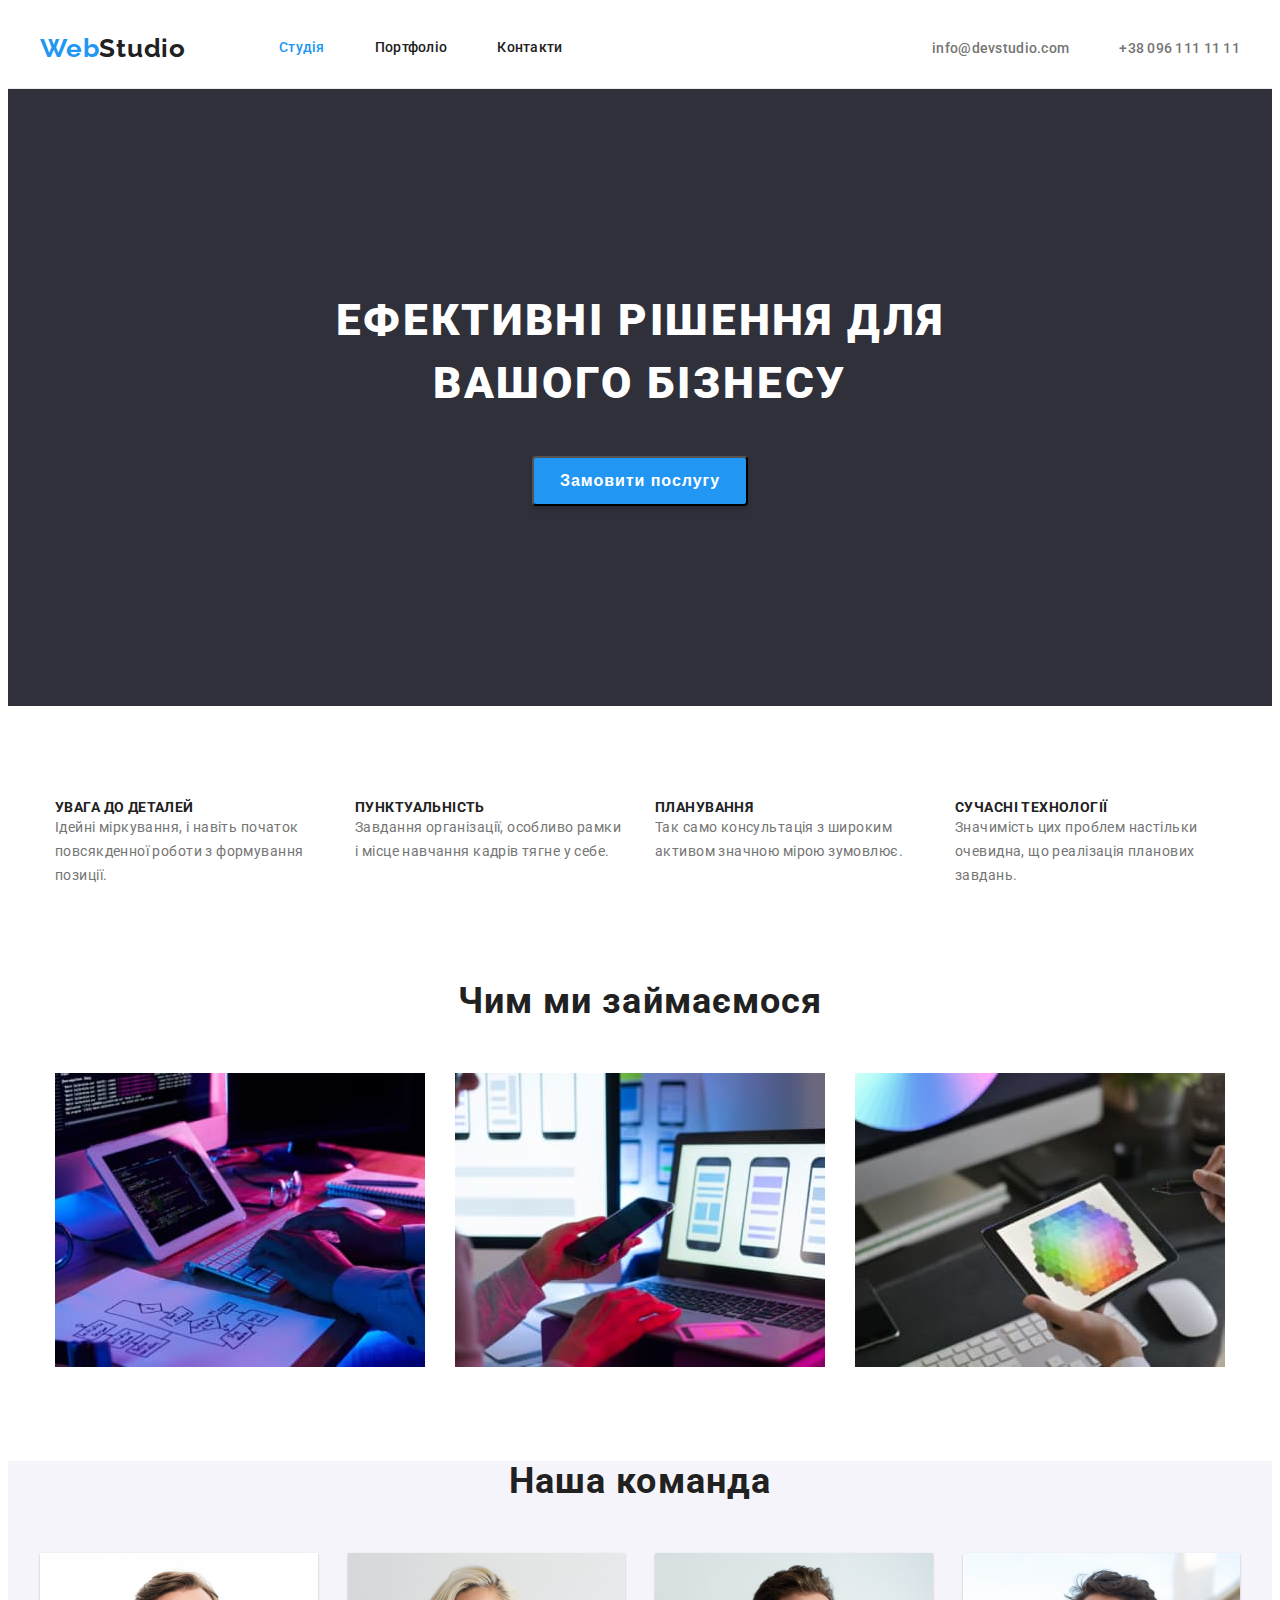
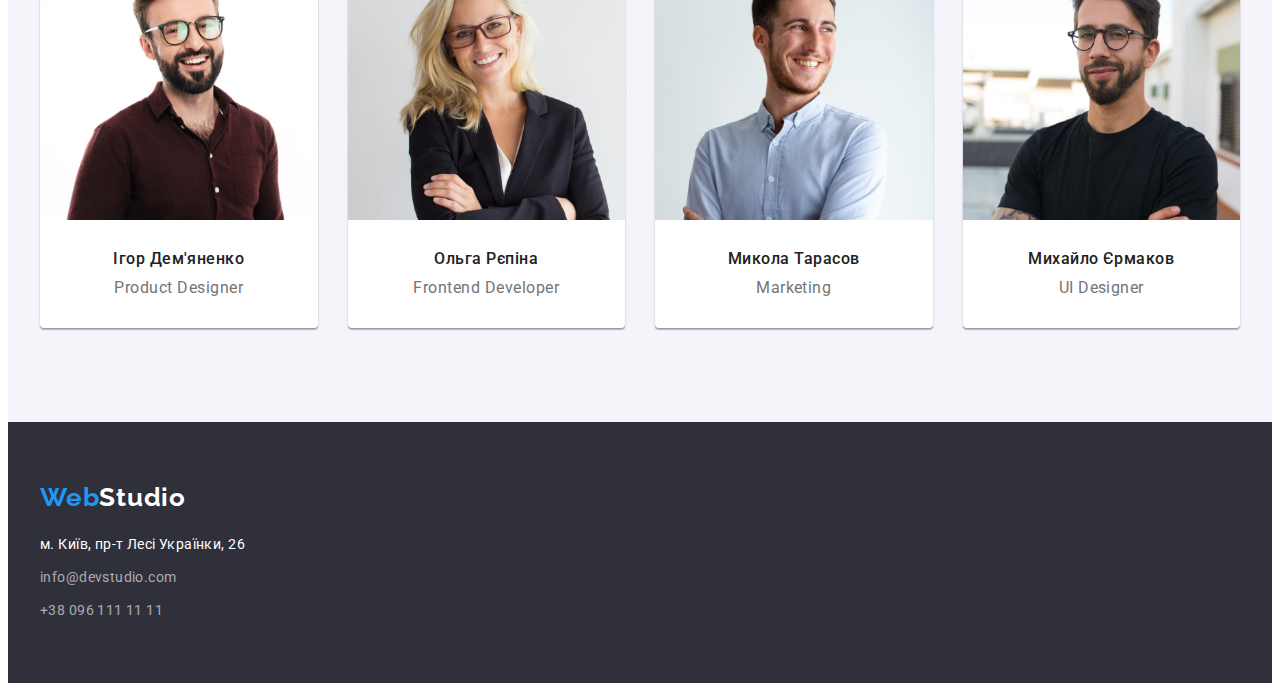
==== index.html @ 55c1f3db "копіює репозиторій 3 роботи" ====
<!DOCTYPE html>
<html lang="uk">
<head>
    <meta charset="UTF-8">
    <meta http-equiv="X-UA-Compatible" content="IE=edge">
    <meta name="viewport" content="width=device-width, initial-scale=1.0">
    <title>WebStudio</title>
    <link rel="preconnect" href="https://fonts.googleapis.com">
    <link rel="preconnect" href="https://fonts.gstatic.com" crossorigin>
    <link href="https://fonts.googleapis.com/css2?family=Raleway:wght@700&family=Roboto:wght@400;500;700;900&display=swap"
        rel="stylesheet">
    <link rel="stylesheet" href="node_modules/modern-normalize/modern-normalize.css">
    <link href="./css/styles.css" rel="stylesheet">
</head>
<body>
    <!--Шапка Сайта-->
    <header class="page-header">
        <nav class="container main-nav">
            <a class="logo link" lang="en" href="./index.html"><span class="logotype">Web</span>Studio</a>
            <ul class="nav-menu">
                <li class="item"><a class="link nav-link active" href="#">Студія</a></li>
                <li class="item"><a class="link nav-link" href="./portfolio.html">Портфоліо</a></li>
                <li class="item"><a class="link nav-link" href="#">Контакти</a></li>
            </ul>
            <ul class="auth-nav">
                <li class="item"><a class="contact-link link" href="mailto:info@devstudio.com">info@devstudio.com</a></li>
                <li class="item"><a class="contact-link link" href="tel:+380961111111">+38 096 111 11 11</a></li>
            </ul>
        </nav>
    </header>
    <main>
        <!--Герой-->
        <section class="hero">
            <h1 class="hero-title">Ефективні рішення для <br>вашого бізнесу</h1>
            <button type="button" class="button hero-btn">Замовити послугу</button>
        </section>
        <!--Опис-->
        <section class="peculiarity">
            <div class="container">
                <h2 class="visually-hidden">Особливості</h2>
                <ul class="list-menu">
                    <li class="list-item">
                        <h3 class="title">УВАГА ДО ДЕТАЛЕЙ</h3>
                        <p class="text">Ідейні міркування, і навіть початок повсякденної роботи з формування позиції.</p>
                    </li>
                    <li class="list-item">
                        <h3 class="title">ПУНКТУАЛЬНІСТЬ</h3>
                        <p class="text">Завдання організації, особливо рамки і місце навчання кадрів тягне у себе.</p>
                    </li>
                    <li class="list-item">
                        <h3 class="title">ПЛАНУВАННЯ</h3>
                        <p class="text">Так само консультація з широким активом значною мірою зумовлює.</p>
                    </li>
                    <li class="list-item">
                        <h3 class="title">СУЧАСНІ ТЕХНОЛОГІЇ</h3>
                        <p class="text">Значимість цих проблем настільки очевидна, що реалізація планових завдань.</p>
                    </li>
                </ul>
            </div>
        </section>
       <!--Чим ми займаємося-->
        <section class="work">
            <div class="container">
                <h2 class="title">Чим ми займаємося</h2>
                <ul class="list-menu">
                    <li class="list-item"><img src="./images/lapt.jpg" width="370" alt="людина працює за комп'ютером"></li>
                    <li class="list-item"><img src="./images/business.jpg" width="370" alt="людина працює з комп'ютером та телефоном"></li>
                    <li class="list-item"><img src="./images/laptop.jpg" width="370" alt="вибір на екрані кольорової палітри"></li>
                </ul>
            </div>
        </section>
        <!--Наша команда-->
        <section class="team">
            <div class="container">
                <h2 class="title">Наша команда</h2>
                <ul class="list-menu">
                    <li class="card">
                        <img src="./images/productdesigner.jpg" width="270" alt="чоловік в окулярах та з бородою">
                        <h3 class="sub-title">Ігор Дем'яненко</h3>
                        <p class="text" lang="en">Product Designer</p>
                    </li>
                    <li class="card">
                        <img src="./images/frontenddeveloper.jpg" width="270" alt="світловолоса жінка">
                        <h3 class="sub-title">Ольга Рєпіна</h3>
                        <p class="text" lang="en">Frontend Developer</p>
                    </li>
                    <li class="card">
                        <img src="./images/marketing.jpg" width="270" alt="чоловік">
                        <h3 class="sub-title">Микола Тарасов</h3>
                        <p class="text" lang="en">Marketing</p>
                    </li>
                    <li class="card">
                        <img src="./images/uidesigner.jpg" width="270" alt="чоловік в окулярах та з бородою">
                        <h3 class="sub-title">Михайло Єрмаков</h3>
                        <p class="text" lang="en">UI Designer</p>
                    </li>
                </ul>
            </div>
        </section>
    </main>
    <footer class="footer">
        <div class="container">
            <a class="logo link" href="./index.html"><span class="logotype ">Web</span><span class="studio">Studio</span></a>
            <address>
                <ul class="menu">
                    <li class="items"><a class="location link" href="https://goo.gl/maps/eqC2prDyuouPc9qL6">м. Київ, пр-т Лесі Українки, 26</a>
                    </li>
                    <li class="items"><a class="address link mail" href="mailto:info@devstudio.com">info@devstudio.com</a></li>
                    <li class="items"><a class="address link tel" href="tel:+380961111111">+38 096 111 11 11</a></li>
                </ul>
            </address>
        </div>
    </footer>
</body>
</html>
---- css/styles.css ----
:root {
    --header-color: #FFFFFF;
    --hero-color: #2F303A;
    --our-team-color: #f5f4fa;
}

body {
    background-color: var(--type-of-activity-color);
    font-size: 14px;
    font-family: Roboto, sans-serif;
    color: #212121;
}
h1, h2, h3, h4, h5, h6, p, ul {
    margin: 0;
    padding: 0;
}
img {
    display: block;
    width: 100%;
    height: auto;
}
a {
    text-decoration: none;
}
.link {
    color: #212121;
}
li {
    padding: 0;
    margin: 0;
    list-style: none;
}
.button {
    font-weight: 700;
    line-height: 1.87;
    letter-spacing: 0.06em;
    color: #FFFFFF;
    background-color:#2196F3;
    font-size: 16px;
    cursor: pointer;
}
address {
    font-style: normal;
}
.visually-hidden {
    position: absolute;
    white-space: nowrap;
    width: 1px;
    height: 1px;
    overflow: hidden;
    border: 0;
    padding: 0;
    clip: rect(0 0 0 0);
    clip-path: inset(50%);
    margin: -1px;
}

/*Оформлення шапки*/
.page-header {
    display: flex;
    justify-content: center;
    background-color: var(--header-color);
    margin-bottom: 0;
    border-bottom: 1px solid #ECECEC;
}
.main-nav {
    display: flex;
    align-items: center;
    padding-left: 15px;
    padding-right: 15px;
    margin-left: auto;
    margin-right: auto;
    width: 1200px;
    }
.logo {
    font-weight: 700;
    font-size: 26px;
    line-height: 1.19;
    letter-spacing: 0.03em;   
    font-family: 'Raleway', sans-serif;
}
.logotype {
    color: #2196F3;
}
.nav-menu {
    display:flex;
    margin-left: 93px;
}
.nav-menu .item:not(:last-child) {
    margin-right: 50px;
}
.nav-menu .nav-link {
    display: block;
    padding: 32px 0;
}
.nav-link {
    font-weight: 500;
    letter-spacing: 0.02em;
    line-height: 1.14;
}
.active {
color: #2196F3;
}
 .contact-link:hover {
    color: #2196F3;
}

/*auth-nav*/
.auth-nav {
    display: flex;
    margin-left: auto;
}
.auth-nav .item:not(:last-child) {
    margin-right: 50px;
}
.contact-link {
        font-weight: 500;
        line-height: 1.4px;
        letter-spacing: 0.02em;
        color: #757575;
    
}


/*Герой*/
.hero {
    background-color: var(--hero-color);
    /*width: 1600px;*/
    padding: 200px 0;
    text-align: center;
}
.hero-title {
    font-weight: 900;
    font-size: 44px;
    line-height: 1.44;
    text-align: center;
    letter-spacing: 0.06em;
    text-transform: uppercase;
    color: #FFFFFF;
}
.hero-btn {
    display: inline-block;
    margin-top: 40px;
    width: 216px;
    height: 50px;
    box-shadow: 0px 4px 4px rgba(0, 0, 0, 0.15);
    border-radius: 4px;
}
.peculiarity {
    padding: 94px 0;
}
.work, .team {
    padding-bottom: 94px;
}
/*Особливості*/
.peculiarity, .work {
    background-color:var(--header-color);
}

.peculiarity .container {
    margin-left: auto;
    margin-right: auto;
    width: 1200px; 
    padding: 0 15px; 
    display: flex;
    justify-content: center;
}
.peculiarity .list-menu {
    display: flex;
}
.peculiarity .list-item{
    width:270px;
}
.peculiarity .list-item:not(:last-child) {
    margin-right: 30px;
}
.peculiarity .title {
    font-size: 14px;
    line-height: 1.14;
    letter-spacing: 0.03em;
    text-transform: uppercase;
}
.peculiarity .text {
    line-height: 1.71;
    letter-spacing: 0.03em;
    color: #757575;
}

/*Чим ми займаємось?*/
.work .container {
    width: 1200px;
    margin-left: auto;
    margin-right: auto;
    padding-left: 15px;
    padding-right: 15px;
}
.work .list-menu {
    display: flex;
    justify-content:center;
}
.work .title {
    font-size: 36px;
    line-height: 1.16;
    text-align: center;
    letter-spacing: 0.03em;
    margin-bottom: 50px;
}
.work .list-item:not(:last-child){
    margin-right: 30px;
}

/*Наша команда*/
.team {
    background-color: var(--our-team-color);
}
.team .container {
    width: 1200px;
    margin-left:auto;
    margin-right: auto;
    padding: 0 15px;
}
.team .list-menu {
    display: flex;
    justify-content: center;
}
.team .title {
    margin-bottom: 50px;
    font-size: 36px;
    line-height: 1.16;
    text-align: center;
    letter-spacing: 0.03em;
}
.team .card {
    background: #FFFFFF;
    box-shadow: 0px 1px 3px rgba(0, 0, 0, 0.12), 0px 1px 1px rgba(0, 0, 0, 0.14), 0px 2px 1px rgba(0, 0, 0, 0.2);
    border-radius: 0px 0px 4px 4px;
}
.team .card:not(:last-child) {
    margin-right: 30px;
}
.team .sub-title {
    margin-top: 30px;
    margin-bottom: 10px;
    font-weight: 500;
    font-size: 16px;
    line-height: 1.18;
    text-align: center;
    letter-spacing: 0.03em;
}
.team .text {
    margin-bottom: 30px;
    font-size: 16px;
    line-height: 1.18;
    text-align: center;
    letter-spacing: 0.03em;
    color: #757575;
}

/*Підвал сайту*/
.footer {
    background-color: var(--hero-color);
    padding: 60px 0;
}
.footer .container {
    width: 1200px;
    padding-left: 15px;
    padding-right: 15px;
    margin-left: auto;
    margin-right: auto;
}
.footer .menu {
    margin-top: 20px;
}
.footer .items:not(:last-child) {
    margin-bottom: 9px;
}
.studio {
    color:#FFFFFF;
}
.location {
    line-height: 1.71;
    letter-spacing: 0.03em;
    color: #FFFFFF;
}
.address {
    font-size: 14px;
    line-height: 1.71;
    letter-spacing: 0.03em;
    color: rgba(255, 255, 255, 0.6);
}

/*Сторінка портфоліо*/
.btn {
    font-weight: 500;
    font-size: 16px;
    line-height: 1.85;
    text-align: center;
    letter-spacing: 0.03em;
    background-color: #F5F4FA;
    border: 0;
    cursor: pointer;
    border-radius: 4px;
}

.btn:hover {
    color: #FFFFFF;
    background-color: #2196F3;
    box-shadow: 0px 3px 1px rgba(0, 0, 0, 0.1), 0px 1px 2px rgba(0, 0, 0, 0.08), 0px 2px 2px rgba(0, 0, 0, 0.12);
}

.page {
    background-color: #FFFFFF;
    padding-top: 94px;
    padding-bottom: 94px;
}
.page .container {
    width: 1200px;
    padding-left: 15px;
    padding-right: 15px;
    margin-left: auto;
    margin-right: auto;
}
.page .list-filter {
    display: flex;
    justify-content: center;
    margin-bottom: 50px;
}
.page .list-item:not(:last-child) {
    margin-right: 8px;
}
.page .list-menu {
    flex-basis: calc((100%-60px)/3);
    display: flex;
    flex-wrap: wrap;
    justify-content: center;
    gap: 30px;
}
.page .title {
    padding-left: 24px;
    padding-right: 24px;
    padding-top: 20px;
    padding-bottom: 4px;
    font-size: 18px;
    line-height: 2;
    letter-spacing: 0.06em;
    border-left: 1px solid #EEEEEE;
    border-right: 1px solid #EEEEEE;
}
.page .text {
    padding-left: 24px;
    padding-right: 24px;
    padding-bottom: 20px;
    font-size: 16px;
    line-height: 1.87;
    letter-spacing: 0.03em;
    color: #757575;
    border-left: 1px solid #EEEEEE;
    border-bottom: 1px solid #EEEEEE;
    border-right: 1px solid #EEEEEE;
}

.page .btn {
    padding: 6px 22px;
}
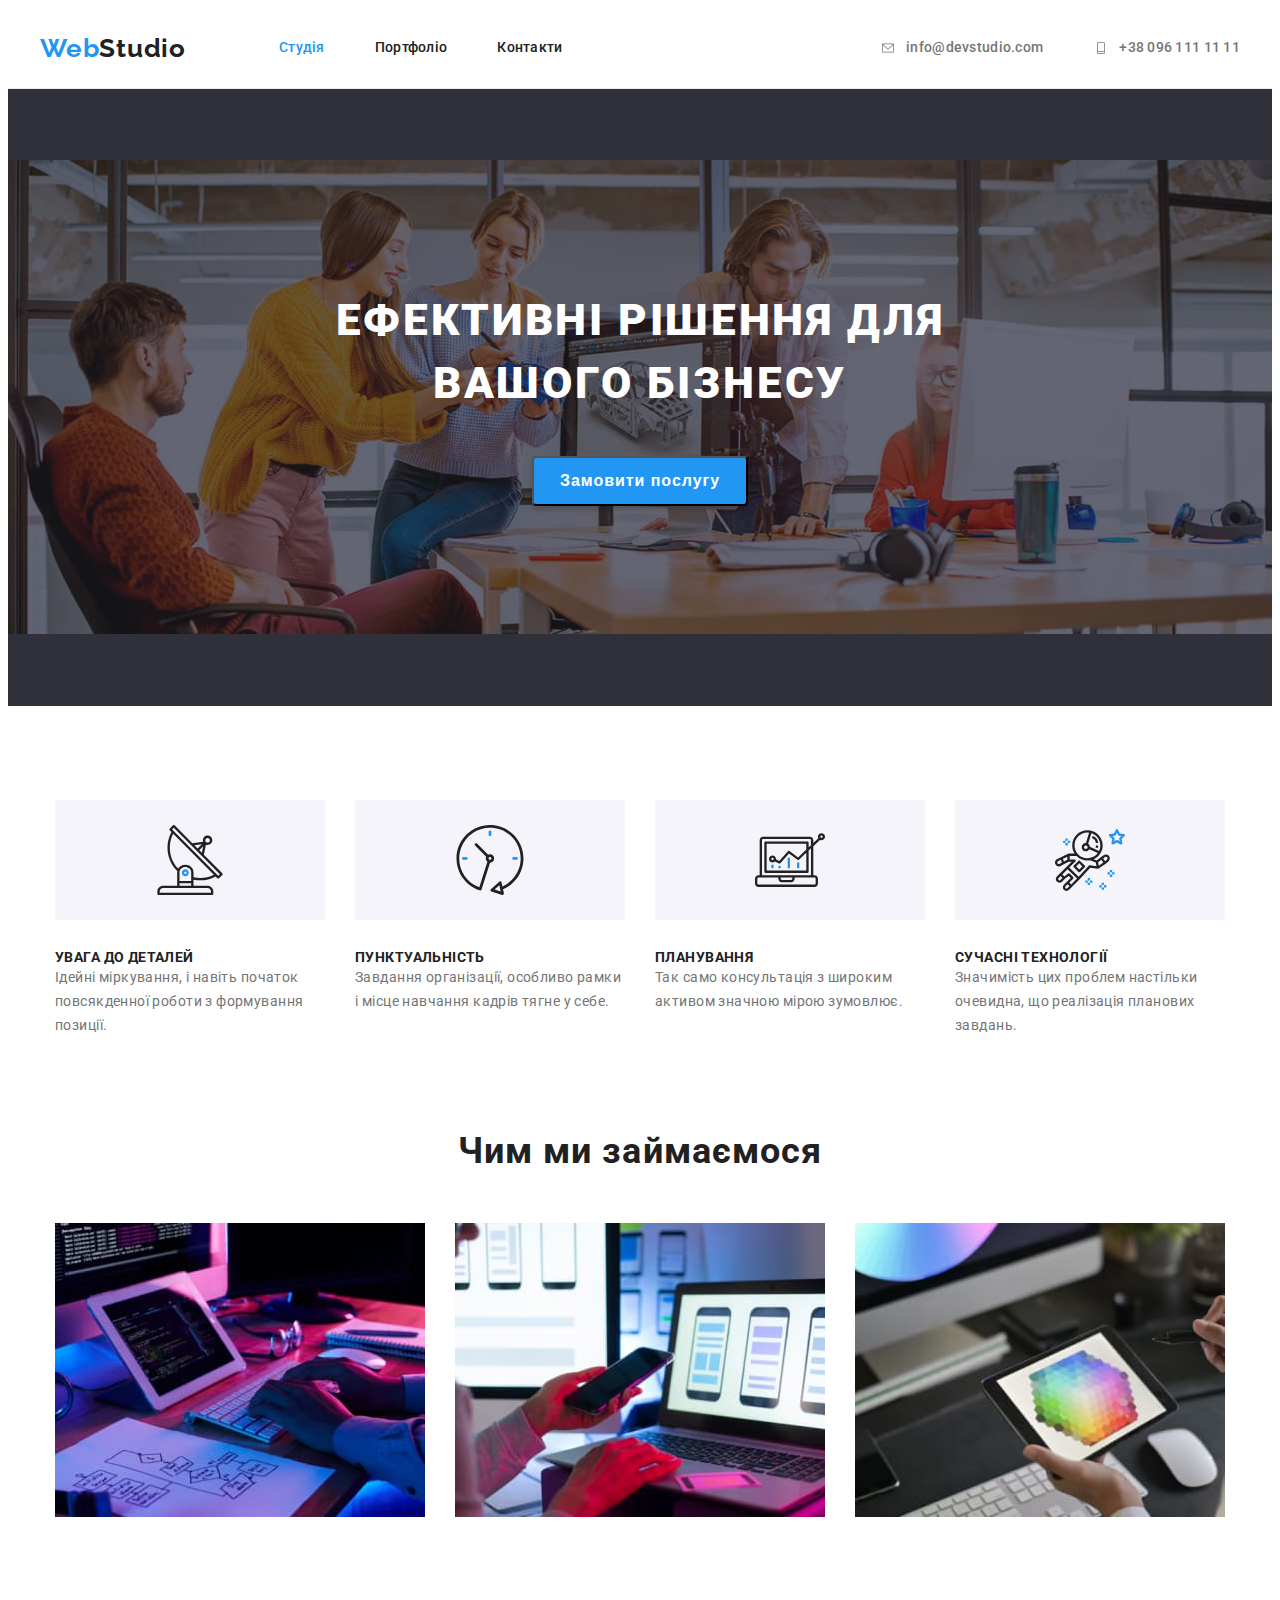
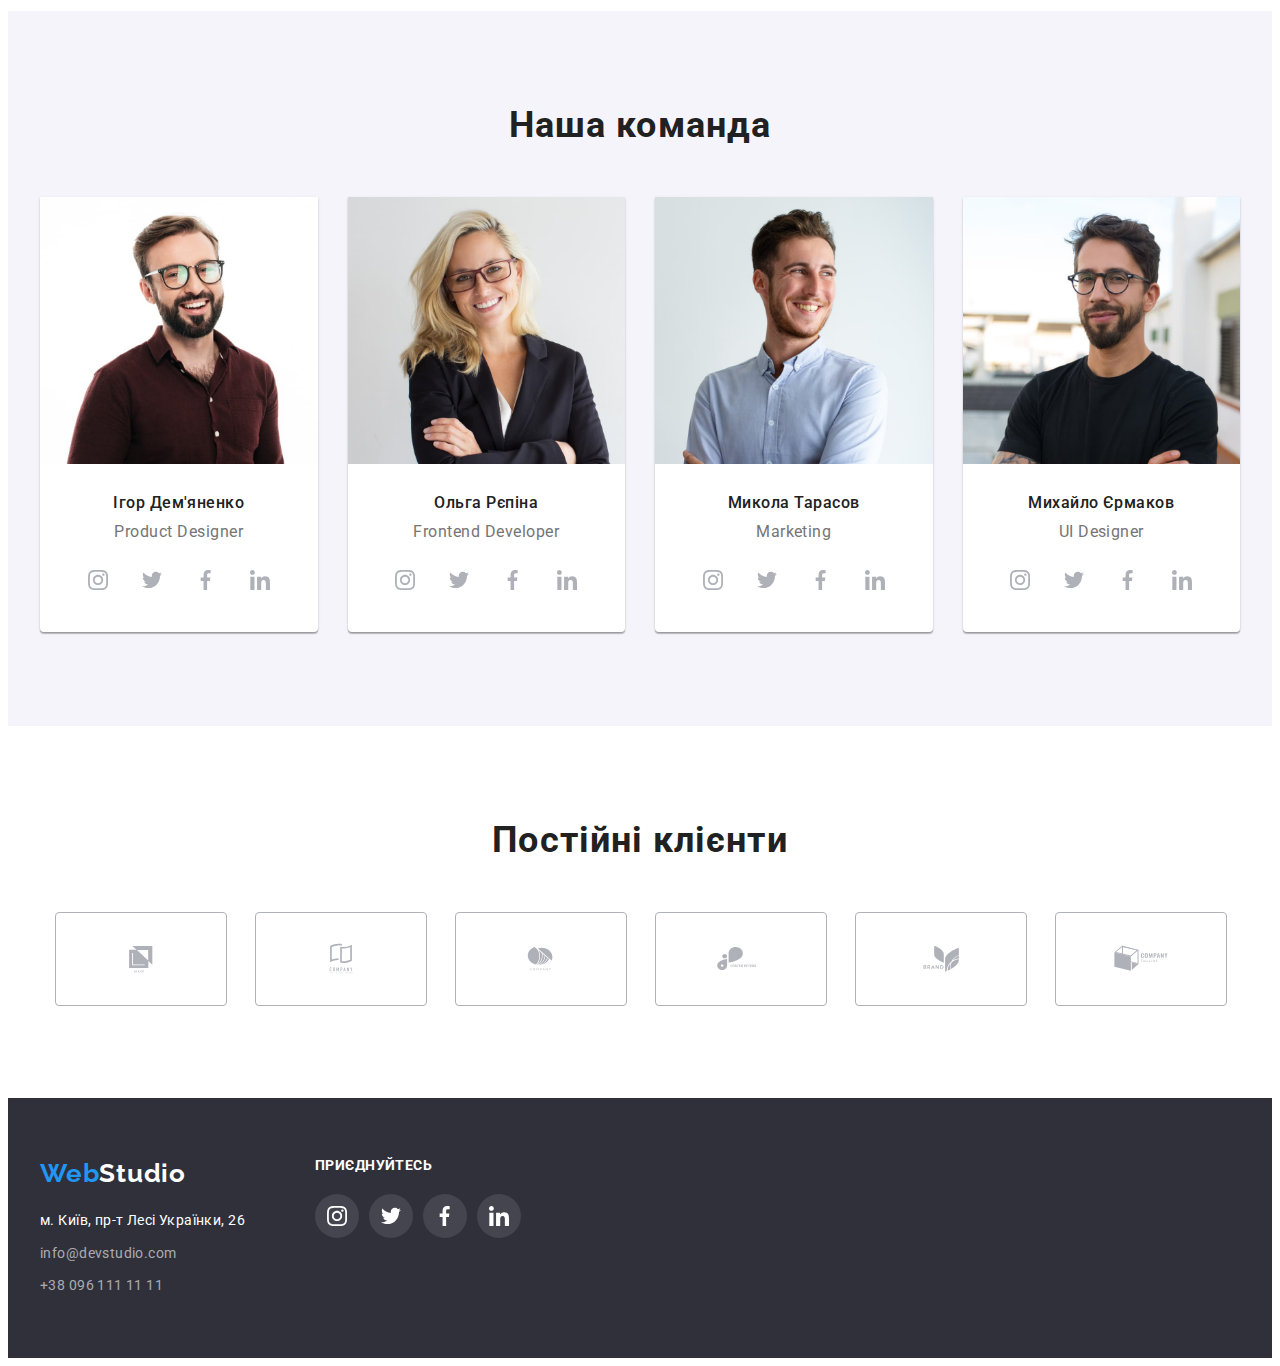
==== commit ab718ba8: "стилізує всі іконки проекту" ====
--- a/index.html
+++ b/index.html
@@ -1,115 +1,411 @@
 <!DOCTYPE html>
 <html lang="uk">
-<head>
-    <meta charset="UTF-8">
-    <meta http-equiv="X-UA-Compatible" content="IE=edge">
-    <meta name="viewport" content="width=device-width, initial-scale=1.0">
+  <head>
+    <meta charset="UTF-8" />
+    <meta http-equiv="X-UA-Compatible" content="IE=edge" />
+    <meta name="viewport" content="width=device-width, initial-scale=1.0" />
     <title>WebStudio</title>
-    <link rel="preconnect" href="https://fonts.googleapis.com">
-    <link rel="preconnect" href="https://fonts.gstatic.com" crossorigin>
-    <link href="https://fonts.googleapis.com/css2?family=Raleway:wght@700&family=Roboto:wght@400;500;700;900&display=swap"
-        rel="stylesheet">
-    <link rel="stylesheet" href="node_modules/modern-normalize/modern-normalize.css">
-    <link href="./css/styles.css" rel="stylesheet">
-</head>
-<body>
+    <link rel="preconnect" href="https://fonts.googleapis.com" />
+    <link rel="preconnect" href="https://fonts.gstatic.com" crossorigin />
+    <link
+      href="https://fonts.googleapis.com/css2?family=Raleway:wght@700&family=Roboto:wght@400;500;700;900&display=swap"
+      rel="stylesheet"
+    />
+    <link
+      rel="stylesheet"
+      href="node_modules/modern-normalize/modern-normalize.css"
+    />
+    <link href="./css/styles.css" rel="stylesheet" />
+  </head>
+  <body>
     <!--Шапка Сайта-->
     <header class="page-header">
-        <nav class="container main-nav">
-            <a class="logo link" lang="en" href="./index.html"><span class="logotype">Web</span>Studio</a>
-            <ul class="nav-menu">
-                <li class="item"><a class="link nav-link active" href="#">Студія</a></li>
-                <li class="item"><a class="link nav-link" href="./portfolio.html">Портфоліо</a></li>
-                <li class="item"><a class="link nav-link" href="#">Контакти</a></li>
-            </ul>
-            <ul class="auth-nav">
-                <li class="item"><a class="contact-link link" href="mailto:info@devstudio.com">info@devstudio.com</a></li>
-                <li class="item"><a class="contact-link link" href="tel:+380961111111">+38 096 111 11 11</a></li>
-            </ul>
-        </nav>
+      <nav class="container main-nav">
+        <a class="logo link" lang="en" href="./index.html"
+          ><span class="logotype">Web</span>Studio</a
+        >
+        <ul class="nav-menu">
+          <li class="item">
+            <a class="link nav-link active" href="#">Студія</a>
+          </li>
+          <li class="item">
+            <a class="link nav-link" href="./portfolio.html">Портфоліо</a>
+          </li>
+          <li class="item"><a class="link nav-link" href="#">Контакти</a></li>
+        </ul>
+        <ul class="auth-nav">
+          <li class="item">
+            <a class="contact-link link" href="mailto:info@devstudio.com">
+              <svg class="nav-icon icon" width="16" height="12">
+                <use href="./images/sprite.svg#icon-mail"></use>
+              </svg>
+              <span>info@devstudio.com</span>
+            </a>
+          </li>
+          <li class="item">
+            <a class="contact-link link" href="tel:+380961111111">
+              <svg class="nav-icon icon" width="16" height="12">
+                <use href="./images/sprite.svg#icon-phone"></use>
+              </svg>
+              <span>+38 096 111 11 11</span>
+            </a>
+          </li>
+        </ul>
+      </nav>
     </header>
     <main>
-        <!--Герой-->
-        <section class="hero">
-            <h1 class="hero-title">Ефективні рішення для <br>вашого бізнесу</h1>
-            <button type="button" class="button hero-btn">Замовити послугу</button>
-        </section>
-        <!--Опис-->
-        <section class="peculiarity">
-            <div class="container">
-                <h2 class="visually-hidden">Особливості</h2>
-                <ul class="list-menu">
-                    <li class="list-item">
-                        <h3 class="title">УВАГА ДО ДЕТАЛЕЙ</h3>
-                        <p class="text">Ідейні міркування, і навіть початок повсякденної роботи з формування позиції.</p>
-                    </li>
-                    <li class="list-item">
-                        <h3 class="title">ПУНКТУАЛЬНІСТЬ</h3>
-                        <p class="text">Завдання організації, особливо рамки і місце навчання кадрів тягне у себе.</p>
-                    </li>
-                    <li class="list-item">
-                        <h3 class="title">ПЛАНУВАННЯ</h3>
-                        <p class="text">Так само консультація з широким активом значною мірою зумовлює.</p>
-                    </li>
-                    <li class="list-item">
-                        <h3 class="title">СУЧАСНІ ТЕХНОЛОГІЇ</h3>
-                        <p class="text">Значимість цих проблем настільки очевидна, що реалізація планових завдань.</p>
-                    </li>
-                </ul>
-            </div>
-        </section>
-       <!--Чим ми займаємося-->
-        <section class="work">
-            <div class="container">
-                <h2 class="title">Чим ми займаємося</h2>
-                <ul class="list-menu">
-                    <li class="list-item"><img src="./images/lapt.jpg" width="370" alt="людина працює за комп'ютером"></li>
-                    <li class="list-item"><img src="./images/business.jpg" width="370" alt="людина працює з комп'ютером та телефоном"></li>
-                    <li class="list-item"><img src="./images/laptop.jpg" width="370" alt="вибір на екрані кольорової палітри"></li>
-                </ul>
-            </div>
-        </section>
-        <!--Наша команда-->
-        <section class="team">
-            <div class="container">
-                <h2 class="title">Наша команда</h2>
-                <ul class="list-menu">
-                    <li class="card">
-                        <img src="./images/productdesigner.jpg" width="270" alt="чоловік в окулярах та з бородою">
-                        <h3 class="sub-title">Ігор Дем'яненко</h3>
-                        <p class="text" lang="en">Product Designer</p>
-                    </li>
-                    <li class="card">
-                        <img src="./images/frontenddeveloper.jpg" width="270" alt="світловолоса жінка">
-                        <h3 class="sub-title">Ольга Рєпіна</h3>
-                        <p class="text" lang="en">Frontend Developer</p>
-                    </li>
-                    <li class="card">
-                        <img src="./images/marketing.jpg" width="270" alt="чоловік">
-                        <h3 class="sub-title">Микола Тарасов</h3>
-                        <p class="text" lang="en">Marketing</p>
-                    </li>
-                    <li class="card">
-                        <img src="./images/uidesigner.jpg" width="270" alt="чоловік в окулярах та з бородою">
-                        <h3 class="sub-title">Михайло Єрмаков</h3>
-                        <p class="text" lang="en">UI Designer</p>
-                    </li>
-                </ul>
-            </div>
-        </section>
+      <!--Герой-->
+      <section class="hero">
+        <h1 class="hero-title">Ефективні рішення для <br />вашого бізнесу</h1>
+        <button type="button" class="button hero-btn">Замовити послугу</button>
+      </section>
+      <!--Опис-->
+      <section class="peculiarity">
+        <div class="container">
+          <h2 class="visually-hidden">Особливості</h2>
+          <ul class="list-menu">
+            <li class="list-item">
+              <div class="pre-icon">
+                <svg class="peculiarity-icon icon" width="70" height="70">
+                  <use href="./images/sprite.svg#icon-antenna-1"></use>
+                </svg>
+              </div>
+              <h3 class="title">УВАГА ДО ДЕТАЛЕЙ</h3>
+              <p class="text">
+                Ідейні міркування, і навіть початок повсякденної роботи з
+                формування позиції.
+              </p>
+            </li>
+            <li class="list-item">
+              <div class="pre-icon">
+                <svg class="peculiarity-icon icon" width="70" height="70">
+                  <use href="./images/sprite.svg#icon-clock"></use>
+                </svg>
+              </div>
+              <h3 class="title">ПУНКТУАЛЬНІСТЬ</h3>
+              <p class="text">
+                Завдання організації, особливо рамки і місце навчання кадрів
+                тягне у себе.
+              </p>
+            </li>
+            <li class="list-item">
+              <div class="pre-icon">
+                <svg class="peculiarity-icon icon" width="70" height="70">
+                  <use href="./images/sprite.svg#icon-diagram-1"></use>
+                </svg>
+              </div>
+              <h3 class="title">ПЛАНУВАННЯ</h3>
+              <p class="text">
+                Так само консультація з широким активом значною мірою зумовлює.
+              </p>
+            </li>
+            <li class="list-item">
+              <div class="pre-icon">
+                <svg class="peculiarity-icon icon" width="70" height="70">
+                  <use href="./images/sprite.svg#icon-astronaut"></use>
+                </svg>
+              </div>
+              <h3 class="title">СУЧАСНІ ТЕХНОЛОГІЇ</h3>
+              <p class="text">
+                Значимість цих проблем настільки очевидна, що реалізація
+                планових завдань.
+              </p>
+            </li>
+          </ul>
+        </div>
+      </section>
+      <!--Чим ми займаємося-->
+      <section class="work">
+        <div class="container">
+          <h2 class="title">Чим ми займаємося</h2>
+          <ul class="list-menu">
+            <li class="list-item">
+              <img
+                src="./images/lapt.jpg"
+                width="370"
+                alt="людина працює за комп'ютером"
+              />
+            </li>
+            <li class="list-item">
+              <img
+                src="./images/business.jpg"
+                width="370"
+                alt="людина працює з комп'ютером та телефоном"
+              />
+            </li>
+            <li class="list-item">
+              <img
+                src="./images/laptop.jpg"
+                width="370"
+                alt="вибір на екрані кольорової палітри"
+              />
+            </li>
+          </ul>
+        </div>
+      </section>
+      <!--Наша команда-->
+      <section class="team">
+        <div class="container">
+          <h2 class="title">Наша команда</h2>
+          <ul class="list-menu">
+            <li class="card">
+              <img
+                src="./images/productdesigner.jpg"
+                width="270"
+                alt="чоловік в окулярах та з бородою"
+              />
+              <h3 class="sub-title">Ігор Дем'яненко</h3>
+              <p class="text" lang="en">Product Designer</p>
+              <ul class="menu-icon">
+                <li class="list-icon">
+                  <a class="social-link" href=""
+                    ><svg class="team-icon icon" width="20" height="20">
+                      <use href="./images/sprite.svg#icon-instagram"></use>
+                    </svg>
+                  </a>
+                </li>
+                <li class="list-icon">
+                  <a class="social-link" href="">
+                    <svg class="team-icon icon" width="20" height="20">
+                      <use href="./images/sprite.svg#icon-twitter"></use>
+                    </svg>
+                  </a>
+                </li>
+                <li class="list-icon">
+                  <a class="social-link" href=""
+                    ><svg class="team-icon icon" width="20" height="20">
+                      <use href="./images/sprite.svg#icon-facebook"></use></svg
+                  ></a>
+                </li>
+                <li class="list-icon">
+                  <a class="social-link" href=""
+                    ><svg class="team-icon icon" width="20" height="20">
+                      <use href="./images/sprite.svg#icon-linkedin"></use></svg
+                  ></a>
+                </li>
+              </ul>
+            </li>
+            <li class="card">
+              <img
+                src="./images/frontenddeveloper.jpg"
+                width="270"
+                alt="світловолоса жінка"
+              />
+              <h3 class="sub-title">Ольга Рєпіна</h3>
+              <p class="text" lang="en">Frontend Developer</p>
+              <ul class="menu-icon">
+                <li class="list-icon">
+                  <a class="social-link" href=""
+                    ><svg class="team-icon icon" width="20" height="20">
+                      <use href="./images/sprite.svg#icon-instagram"></use>
+                    </svg>
+                  </a>
+                </li>
+                <li class="list-icon">
+                  <a class="social-link" href="">
+                    <svg class="team-icon icon" width="20" height="20">
+                      <use href="./images/sprite.svg#icon-twitter"></use>
+                    </svg>
+                  </a>
+                </li>
+                <li class="list-icon">
+                  <a class="social-link" href=""
+                    ><svg class="team-icon icon" width="20" height="20">
+                      <use href="./images/sprite.svg#icon-facebook"></use></svg
+                  ></a>
+                </li>
+                <li class="list-icon">
+                  <a class="social-link" href=""
+                    ><svg class="team-icon icon" width="20" height="20">
+                      <use href="./images/sprite.svg#icon-linkedin"></use></svg
+                  ></a>
+                </li>
+              </ul>
+            </li>
+            <li class="card">
+              <img src="./images/marketing.jpg" width="270" alt="чоловік" />
+              <h3 class="sub-title">Микола Тарасов</h3>
+              <p class="text" lang="en">Marketing</p>
+              <ul class="menu-icon">
+                <li class="list-icon">
+                  <a class="social-link" href=""
+                    ><svg class="team-icon icon" width="20" height="20">
+                      <use href="./images/sprite.svg#icon-instagram"></use>
+                    </svg>
+                  </a>
+                </li>
+                <li class="list-icon">
+                  <a class="social-link" href="">
+                    <svg class="team-icon icon" width="20" height="20">
+                      <use href="./images/sprite.svg#icon-twitter"></use>
+                    </svg>
+                  </a>
+                </li>
+                <li class="list-icon">
+                  <a class="social-link" href=""
+                    ><svg class="team-icon icon" width="20" height="20">
+                      <use href="./images/sprite.svg#icon-facebook"></use></svg
+                  ></a>
+                </li>
+                <li class="list-icon">
+                  <a class="social-link" href=""
+                    ><svg class="team-icon icon" width="20" height="20">
+                      <use href="./images/sprite.svg#icon-linkedin"></use></svg
+                  ></a>
+                </li>
+              </ul>
+            </li>
+            <li class="card">
+              <img
+                src="./images/uidesigner.jpg"
+                width="270"
+                alt="чоловік в окулярах та з бородою"
+              />
+              <h3 class="sub-title">Михайло Єрмаков</h3>
+              <p class="text" lang="en">UI Designer</p>
+              <ul class="menu-icon">
+                <li class="list-icon">
+                  <a class="social-link" href=""
+                    ><svg class="team-icon icon" width="20" height="20">
+                      <use href="./images/sprite.svg#icon-instagram"></use>
+                    </svg>
+                  </a>
+                </li>
+                <li class="list-icon">
+                  <a class="social-link" href="">
+                    <svg class="team-icon icon" width="20" height="20">
+                      <use href="./images/sprite.svg#icon-twitter"></use>
+                    </svg>
+                  </a>
+                </li>
+                <li class="list-icon">
+                  <a class="social-link" href=""
+                    ><svg class="team-icon icon" width="20" height="20">
+                      <use href="./images/sprite.svg#icon-facebook"></use></svg
+                  ></a>
+                </li>
+                <li class="list-icon">
+                  <a class="social-link" href=""
+                    ><svg class="team-icon icon" width="20" height="20">
+                      <use href="./images/sprite.svg#icon-linkedin"></use></svg
+                  ></a>
+                </li>
+              </ul>
+            </li>
+          </ul>
+        </div>
+      </section>
+      <section class="clients">
+        <div class="container">
+          <h2 class="sub-title">Постійні клієнти</h2>
+          <ul class="list-menu">
+            <li class="list-item">
+              <a href="" class="clients-link">
+                <svg class="clients-icon icon" width="106" height="60">
+                  <use href="./images/sprite.svg#icon-Logo-6"></use>
+                </svg>
+              </a>
+            </li>
+            <li class="list-item">
+              <a href="" class="clients-link">
+                <svg class="clients-icon icon" width="106" height="60">
+                  <use href="./images/sprite.svg#icon-Logo-5"></use>
+                </svg>
+              </a>
+            </li>
+            <li class="list-item">
+              <a href="" class="clients-link">
+                <svg class="clients-icon icon" width="106" height="60">
+                  <use href="./images/sprite.svg#icon-Logo-4"></use>
+                </svg>
+              </a>
+            </li>
+            <li class="list-item">
+              <a href="" class="clients-link">
+                <svg class="clients-icon icon" width="106" height="60">
+                  <use href="./images/sprite.svg#icon-Logo-3"></use>
+                </svg>
+              </a>
+            </li>
+            <li class="list-item">
+              <a href="" class="clients-link">
+                <svg class="clients-icon icon" width="106" height="60">
+                  <use href="./images/sprite.svg#icon-Logo-2"></use>
+                </svg>
+              </a>
+            </li>
+            <li class="list-item">
+              <a href="" class="clients-link">
+                <svg class="clients-icon icon" width="106" height="60">
+                  <use href="./images/sprite.svg#icon-Logo-1"></use>
+                </svg>
+              </a>
+            </li>
+          </ul>
+        </div>
+      </section>
     </main>
     <footer class="footer">
-        <div class="container">
-            <a class="logo link" href="./index.html"><span class="logotype ">Web</span><span class="studio">Studio</span></a>
-            <address>
-                <ul class="menu">
-                    <li class="items"><a class="location link" href="https://goo.gl/maps/eqC2prDyuouPc9qL6">м. Київ, пр-т Лесі Українки, 26</a>
-                    </li>
-                    <li class="items"><a class="address link mail" href="mailto:info@devstudio.com">info@devstudio.com</a></li>
-                    <li class="items"><a class="address link tel" href="tel:+380961111111">+38 096 111 11 11</a></li>
-                </ul>
-            </address>
-        </div>
+      <div class="container">
+        <div class="address-block">
+          <a class="logo link" href="./index.html"
+            ><span class="logotype">Web</span
+            ><span class="studio">Studio</span></a
+          >
+          <address>
+            <ul class="menu">
+              <li class="items">
+                <a
+                  class="location link"
+                  href="https://goo.gl/maps/eqC2prDyuouPc9qL6"
+                  >м. Київ, пр-т Лесі Українки, 26</a
+                >
+              </li>
+              <li class="items">
+                <a class="address link mail" href="mailto:info@devstudio.com"
+                  >info@devstudio.com</a
+                >
+              </li>
+              <li class="items">
+                <a class="address link tel" href="tel:+380961111111"
+                  >+38 096 111 11 11</a
+                >
+              </li>
+            </ul>
+          </address>
+        </div>
+        <div class="join-up">
+          <p class="text">Приєднуйтесь</p>
+          <ul class="menu-icon">
+            <li class="list-icon">
+              <a class="social-link" href=""
+                ><svg class="social-icon icon" width="20" height="20">
+                  <use href="./images/sprite.svg#icon-instagram"></use>
+                </svg>
+              </a>
+            </li>
+            <li class="list-icon">
+              <a class="social-link" href="">
+                <svg class="social-icon icon" width="20" height="20">
+                  <use href="./images/sprite.svg#icon-twitter"></use>
+                </svg>
+              </a>
+            </li>
+            <li class="list-icon">
+              <a class="social-link" href=""
+                ><svg class="social-icon icon" width="20" height="20">
+                  <use href="./images/sprite.svg#icon-facebook"></use></svg
+              ></a>
+            </li>
+            <li class="list-icon">
+              <a class="social-link" href=""
+                ><svg class="social-icon icon" width="20" height="20">
+                  <use href="./images/sprite.svg#icon-linkedin"></use></svg
+              ></a>
+            </li>
+          </ul>
+        </div>
+      </div>
     </footer>
-</body>
-</html>+  </body>
+</html>
--- a/css/styles.css
+++ b/css/styles.css
@@ -105,6 +105,7 @@
     color: #2196F3;
 }
 
+
 /*auth-nav*/
 .auth-nav {
     display: flex;
@@ -114,18 +115,27 @@
     margin-right: 50px;
 }
 .contact-link {
+        display: flex;
+        align-items: center;
         font-weight: 500;
         line-height: 1.4px;
         letter-spacing: 0.02em;
         color: #757575;
     
 }
+.page-header .nav-icon {
+    margin-right: 10px;
+    fill: currentColor;
+}
 
 
 /*Герой*/
 .hero {
     background-color: var(--hero-color);
-    /*width: 1600px;*/
+    background-image: linear-gradient(rgba(47, 48, 58, 0.4), rgba(47, 48, 58, 0.4)), url('../images/hero.jpg');
+    background-repeat: no-repeat;
+    background-size: contain;
+    background-position: center;
     padding: 200px 0;
     text-align: center;
 }
@@ -146,10 +156,10 @@
     box-shadow: 0px 4px 4px rgba(0, 0, 0, 0.15);
     border-radius: 4px;
 }
-.peculiarity {
+.peculiarity, .clients, .team{
     padding: 94px 0;
 }
-.work, .team {
+.work {
     padding-bottom: 94px;
 }
 /*Особливості*/
@@ -164,6 +174,15 @@
     padding: 0 15px; 
     display: flex;
     justify-content: center;
+}
+.peculiarity .pre-icon {
+    display: flex;
+    align-items: center;
+    justify-content: center;
+    width: 270px;
+    height: 120px;
+    background-color: var(--our-team-color);
+    margin-bottom: 30px;
 }
 .peculiarity .list-menu {
     display: flex;
@@ -248,13 +267,100 @@
     letter-spacing: 0.03em;
 }
 .team .text {
-    margin-bottom: 30px;
+    margin-bottom: 16px;
     font-size: 16px;
     line-height: 1.18;
     text-align: center;
     letter-spacing: 0.03em;
     color: #757575;
-}
+
+}
+.team .menu-icon {
+    display: flex;
+    flex-direction: row;
+    justify-content: center;
+}
+.team .list-icon {
+    width: 44px;
+    height: 44px;
+    margin-right: 10px;
+    margin-bottom: 30px;
+
+}
+.team .list-icon:last-child {
+    margin-right: 0;
+}
+.team .social-link{
+    display: flex;
+    align-items: center;
+    width: 100%;
+    height: 100%;
+    border-radius: 50%;
+    background-color: #fff;
+    color:#AFB1B8;
+    justify-content: center;
+}
+.team .team-icon {
+    display: flex;
+    justify-content: center;
+    fill: currentColor;
+}
+.team .social-link:hover, .team .social-link:focus {
+    color: #fff;
+    background-color: #2196F3 ;
+}
+
+/*Постійні клієнти*/
+.clients .container {
+    width: 1200px;
+    margin-right: auto;
+    padding: 0 15px;
+    margin-left: auto;
+}
+.clients .sub-title {
+    line-height: 1.16;
+    text-align: center;
+    letter-spacing: 0.03em;
+    font-size: 36px;
+    margin-bottom: 50px;
+}
+.clients .list-menu {
+    display: flex;
+    justify-content: center;
+}
+.clients .clients-icon{
+    display: flex;
+    justify-content: center;
+}
+.clients .list-item {
+    width: 170px;
+    height: 92px;
+    margin-right: 30px;
+}
+.clients .list-item:last-child {
+    margin-right: 0;
+}
+.clients .clients-link {
+    width: 100%;
+    height: 100%;
+    display: flex;
+    border: 1px solid #AFB1B8; 
+    justify-content: center;
+    align-items: center;
+    border-radius: 4px;
+    color: #AFB1B8;
+}
+.clients .clients-icon {
+    fill: currentColor;
+}
+.clients .clients-link:hover, .clients .clients-link:focus {
+    color: #2196F3;
+    border-color:  #2196F3;
+}
+
+
+
+
 
 /*Підвал сайту*/
 .footer {
@@ -267,6 +373,10 @@
     padding-right: 15px;
     margin-left: auto;
     margin-right: auto;
+    display: flex;
+}
+.footer .address-block {
+    display: inline-block;
 }
 .footer .menu {
     margin-top: 20px;
@@ -287,6 +397,56 @@
     line-height: 1.71;
     letter-spacing: 0.03em;
     color: rgba(255, 255, 255, 0.6);
+}
+
+.join-up {
+    display: inline-block;
+    width: 206px;
+    height: 80px;
+    margin-left: 70px;
+}
+
+.footer .join-up .text {
+    font-weight: 700;
+    font-size: 14px;
+    line-height: 1.14;
+    letter-spacing: 0.03em;
+    text-transform: uppercase;
+    color: #FFF;
+    margin-bottom: 20px;
+}
+
+.join-up .menu-icon {
+    display: flex;
+    justify-content: center;
+}
+.join-up .list-icon {
+    width: 44px;
+    height: 44px;
+    margin-right: 10px;
+}
+.join-up .list-icon:last-child {
+    margin-right: 0;
+}
+.join-up .social-link {
+    display: flex;
+    align-items: center;
+    width: 100%;
+    height: 100%;
+    border-radius: 50%;
+    background: rgba(255, 255, 255, 0.1);
+    color: #fff;
+    justify-content: center;
+}
+
+.join-up .social-icon {
+    display: flex;
+    justify-content: center;
+    fill: currentColor;
+}
+
+.join-up .social-link:hover, .join-up .social-link:focus {
+    background-color: #2196F3;
 }
 
 /*Сторінка портфоліо*/
@@ -328,12 +488,18 @@
 .page .list-item:not(:last-child) {
     margin-right: 8px;
 }
+.page .list-item:hover, .page .list-item:focus {
+    box-shadow: 0px 3px 1px rgba(0, 0, 0, 0.1), 0px 1px 2px rgba(0, 0, 0, 0.08), 0px 2px 2px rgba(0, 0, 0, 0.12);
+}
 .page .list-menu {
     flex-basis: calc((100%-60px)/3);
     display: flex;
     flex-wrap: wrap;
     justify-content: center;
     gap: 30px;
+}
+.page .list-main-item:hover, .page .list-main-item:focus {
+    box-shadow: 0px 1px 1px rgba(0, 0, 0, 0.12), 0px 4px 4px rgba(0, 0, 0, 0.06), 1px 4px 6px rgba(0, 0, 0, 0.16);
 }
 .page .title {
     padding-left: 24px;
@@ -358,7 +524,7 @@
     border-bottom: 1px solid #EEEEEE;
     border-right: 1px solid #EEEEEE;
 }
-
 .page .btn {
     padding: 6px 22px;
 }
+
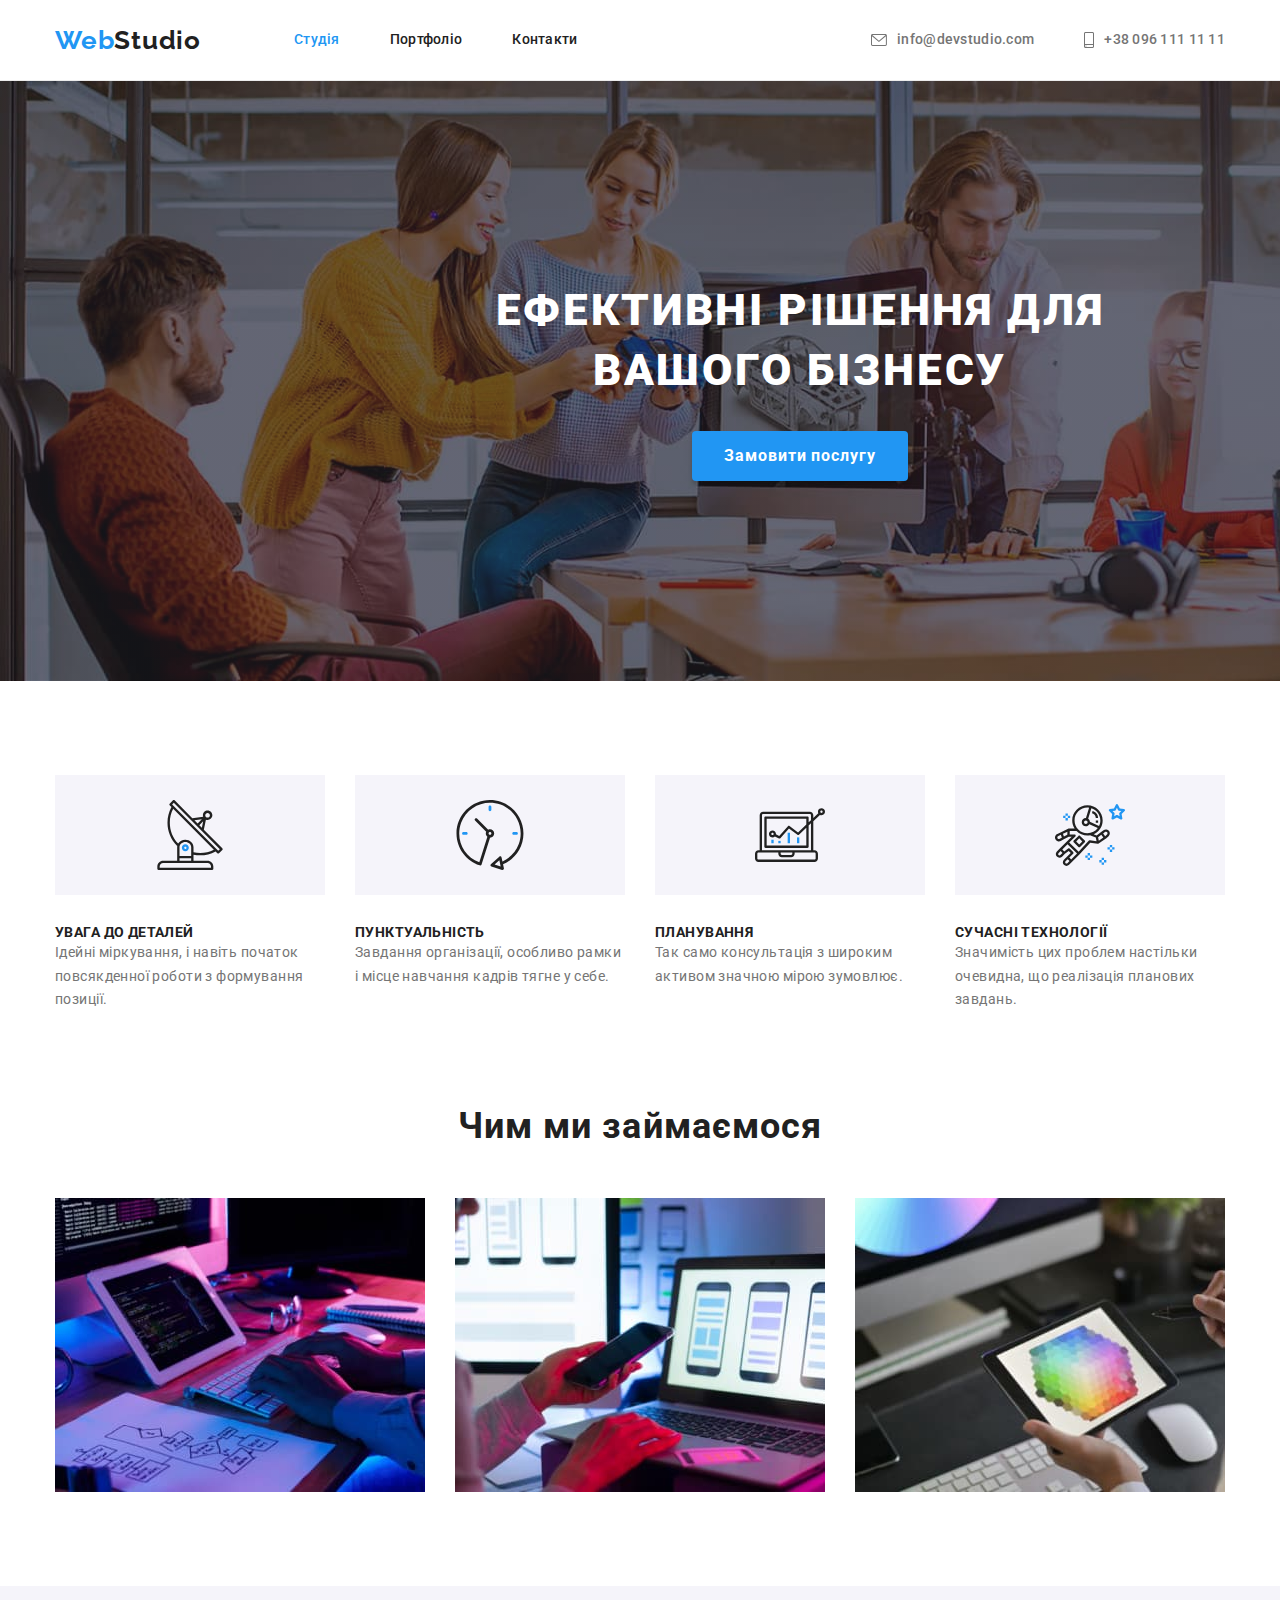
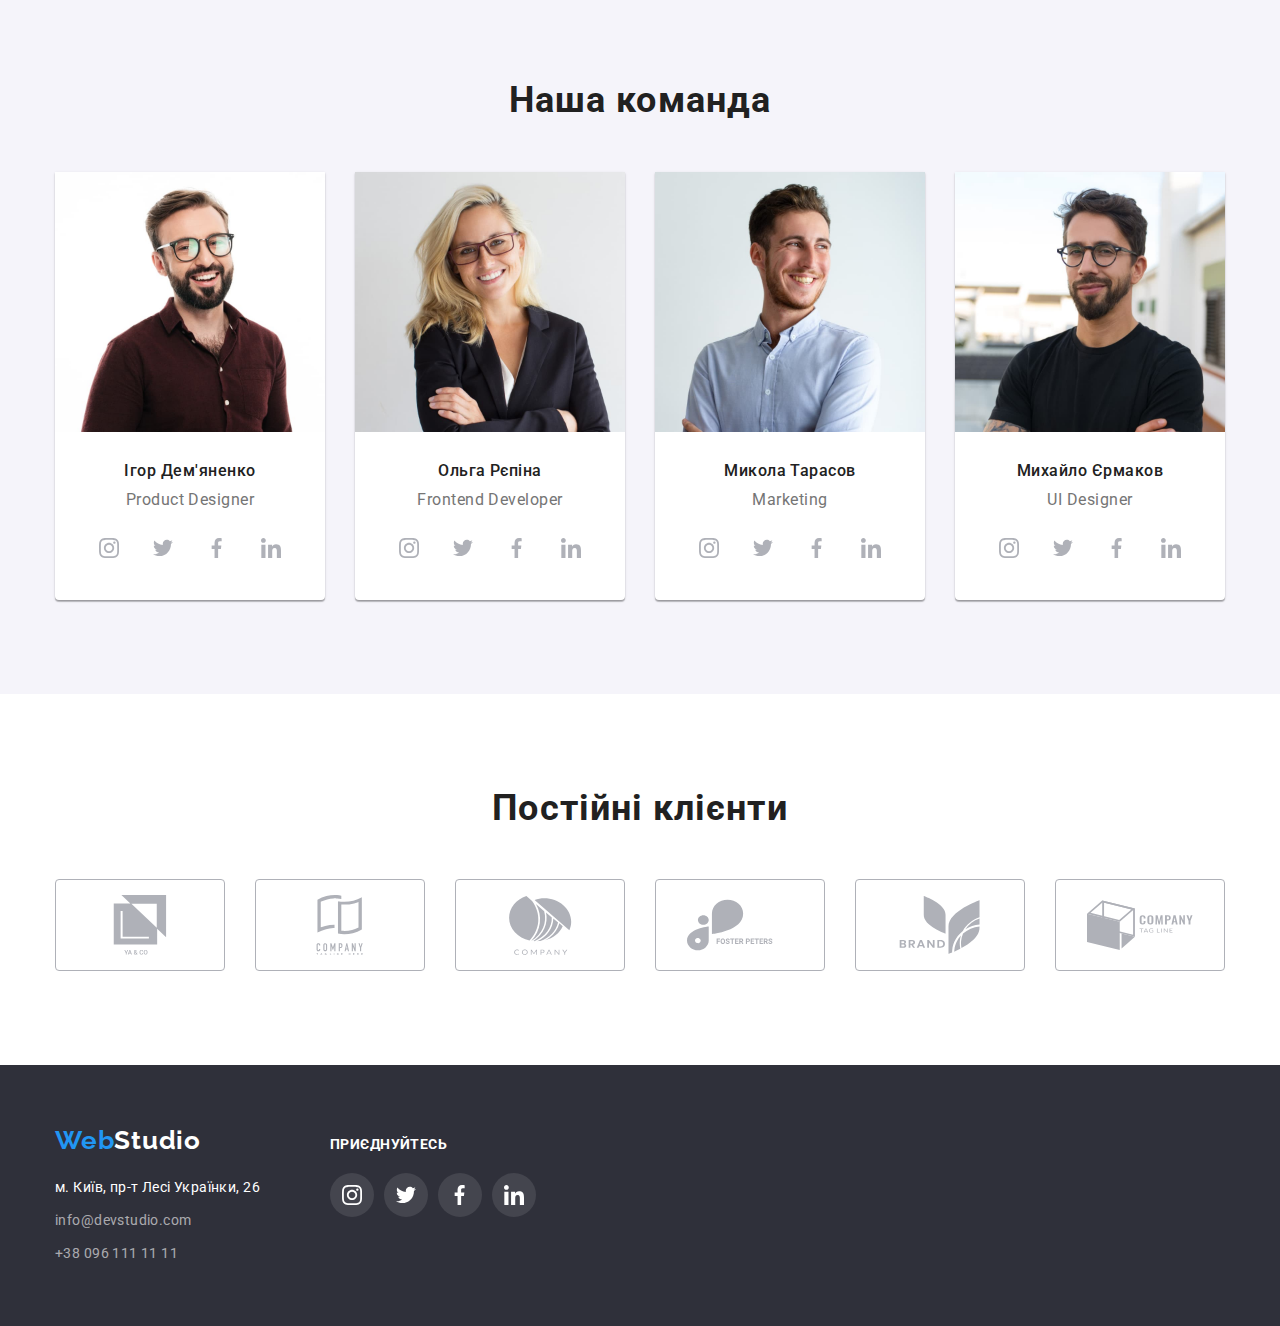
==== commit bd1219cb: "збільшує іконки" ====
--- a/index.html
+++ b/index.html
@@ -11,10 +11,7 @@
       href="https://fonts.googleapis.com/css2?family=Raleway:wght@700&family=Roboto:wght@400;500;700;900&display=swap"
       rel="stylesheet"
     />
-    <link
-      rel="stylesheet"
-      href="node_modules/modern-normalize/modern-normalize.css"
-    />
+    <link rel="stylesheet" href="https://cdnjs.cloudflare.com/ajax/libs/modern-normalize/1.1.0/modern-normalize.min.css" />
     <link href="./css/styles.css" rel="stylesheet" />
   </head>
   <body>
@@ -37,17 +34,17 @@
           <li class="item">
             <a class="contact-link link" href="mailto:info@devstudio.com">
               <svg class="nav-icon icon" width="16" height="12">
-                <use href="./images/sprite.svg#icon-mail"></use>
+                <use href="./images/sprite.svg#icon-envelope"></use>
               </svg>
-              <span>info@devstudio.com</span>
+              info@devstudio.com
             </a>
           </li>
           <li class="item">
             <a class="contact-link link" href="tel:+380961111111">
-              <svg class="nav-icon icon" width="16" height="12">
-                <use href="./images/sprite.svg#icon-phone"></use>
+              <svg class="nav-icon icon" width="10" height="16">
+                <use href="./images/sprite.svg#icon-smartphone"></use>
               </svg>
-              <span>+38 096 111 11 11</span>
+              +38 096 111 11 11
             </a>
           </li>
         </ul>
@@ -302,42 +299,42 @@
             <li class="list-item">
               <a href="" class="clients-link">
                 <svg class="clients-icon icon" width="106" height="60">
-                  <use href="./images/sprite.svg#icon-Logo-6"></use>
-                </svg>
-              </a>
-            </li>
-            <li class="list-item">
-              <a href="" class="clients-link">
-                <svg class="clients-icon icon" width="106" height="60">
-                  <use href="./images/sprite.svg#icon-Logo-5"></use>
-                </svg>
-              </a>
-            </li>
-            <li class="list-item">
-              <a href="" class="clients-link">
-                <svg class="clients-icon icon" width="106" height="60">
-                  <use href="./images/sprite.svg#icon-Logo-4"></use>
-                </svg>
-              </a>
-            </li>
-            <li class="list-item">
-              <a href="" class="clients-link">
-                <svg class="clients-icon icon" width="106" height="60">
-                  <use href="./images/sprite.svg#icon-Logo-3"></use>
-                </svg>
-              </a>
-            </li>
-            <li class="list-item">
-              <a href="" class="clients-link">
-                <svg class="clients-icon icon" width="106" height="60">
-                  <use href="./images/sprite.svg#icon-Logo-2"></use>
-                </svg>
-              </a>
-            </li>
-            <li class="list-item">
-              <a href="" class="clients-link">
-                <svg class="clients-icon icon" width="106" height="60">
-                  <use href="./images/sprite.svg#icon-Logo-1"></use>
+                  <use href="./images/sprite.svg#icon-group"></use>
+                </svg>
+              </a>
+            </li>
+            <li class="list-item">
+              <a href="" class="clients-link">
+                <svg class="clients-icon icon" width="106" height="60">
+                  <use href="./images/sprite.svg#icon-group-1"></use>
+                </svg>
+              </a>
+            </li>
+            <li class="list-item">
+              <a href="" class="clients-link">
+                <svg class="clients-icon icon" width="106" height="60">
+                  <use href="./images/sprite.svg#icon-group-2"></use>
+                </svg>
+              </a>
+            </li>
+            <li class="list-item">
+              <a href="" class="clients-link">
+                <svg class="clients-icon icon" width="106" height="60">
+                  <use href="./images/sprite.svg#icon-group-3"></use>
+                </svg>
+              </a>
+            </li>
+            <li class="list-item">
+              <a href="" class="clients-link">
+                <svg class="clients-icon icon" width="106" height="60">
+                  <use href="./images/sprite.svg#icon-group-4"></use>
+                </svg>
+              </a>
+            </li>
+            <li class="list-item">
+              <a href="" class="clients-link">
+                <svg class="clients-icon icon" width="106" height="60">
+                  <use href="./images/sprite.svg#icon-group-5"></use>
                 </svg>
               </a>
             </li>
--- a/css/styles.css
+++ b/css/styles.css
@@ -110,51 +110,55 @@
 .auth-nav {
     display: flex;
     margin-left: auto;
+    align-items: center;
 }
 .auth-nav .item:not(:last-child) {
     margin-right: 50px;
 }
 .contact-link {
-        display: flex;
-        align-items: center;
-        font-weight: 500;
-        line-height: 1.4px;
-        letter-spacing: 0.02em;
-        color: #757575;
-    
+    align-items: center;
+    font-weight: 500;
+    line-height: 1.4px;
+    letter-spacing: 0.02em;
+    color: #757575;
+    display: flex;
+    padding: 32px 0;
 }
 .page-header .nav-icon {
     margin-right: 10px;
     fill: currentColor;
+    background-size: cover;
 }
 
 
 /*Герой*/
 .hero {
     background-color: var(--hero-color);
-    background-image: linear-gradient(rgba(47, 48, 58, 0.4), rgba(47, 48, 58, 0.4)), url('../images/hero.jpg');
+    background-image: linear-gradient(to right, rgba(47, 48, 58, 0.4), rgba(47, 48, 58, 0.4)), url('../images/hero.jpg');
     background-repeat: no-repeat;
-    background-size: contain;
+    width: 1600px;
     background-position: center;
+    margin: auto;
     padding: 200px 0;
     text-align: center;
 }
 .hero-title {
     font-weight: 900;
     font-size: 44px;
-    line-height: 1.44;
+    line-height: 1.36;
     text-align: center;
     letter-spacing: 0.06em;
     text-transform: uppercase;
     color: #FFFFFF;
+    margin-bottom: 30px;
 }
 .hero-btn {
     display: inline-block;
-    margin-top: 40px;
     width: 216px;
     height: 50px;
     box-shadow: 0px 4px 4px rgba(0, 0, 0, 0.15);
     border-radius: 4px;
+    border: 0px;
 }
 .peculiarity, .clients, .team{
     padding: 94px 0;
@@ -172,8 +176,6 @@
     margin-right: auto;
     width: 1200px; 
     padding: 0 15px; 
-    display: flex;
-    justify-content: center;
 }
 .peculiarity .pre-icon {
     display: flex;
@@ -374,6 +376,7 @@
     margin-left: auto;
     margin-right: auto;
     display: flex;
+    align-items: baseline;
 }
 .footer .address-block {
     display: inline-block;
